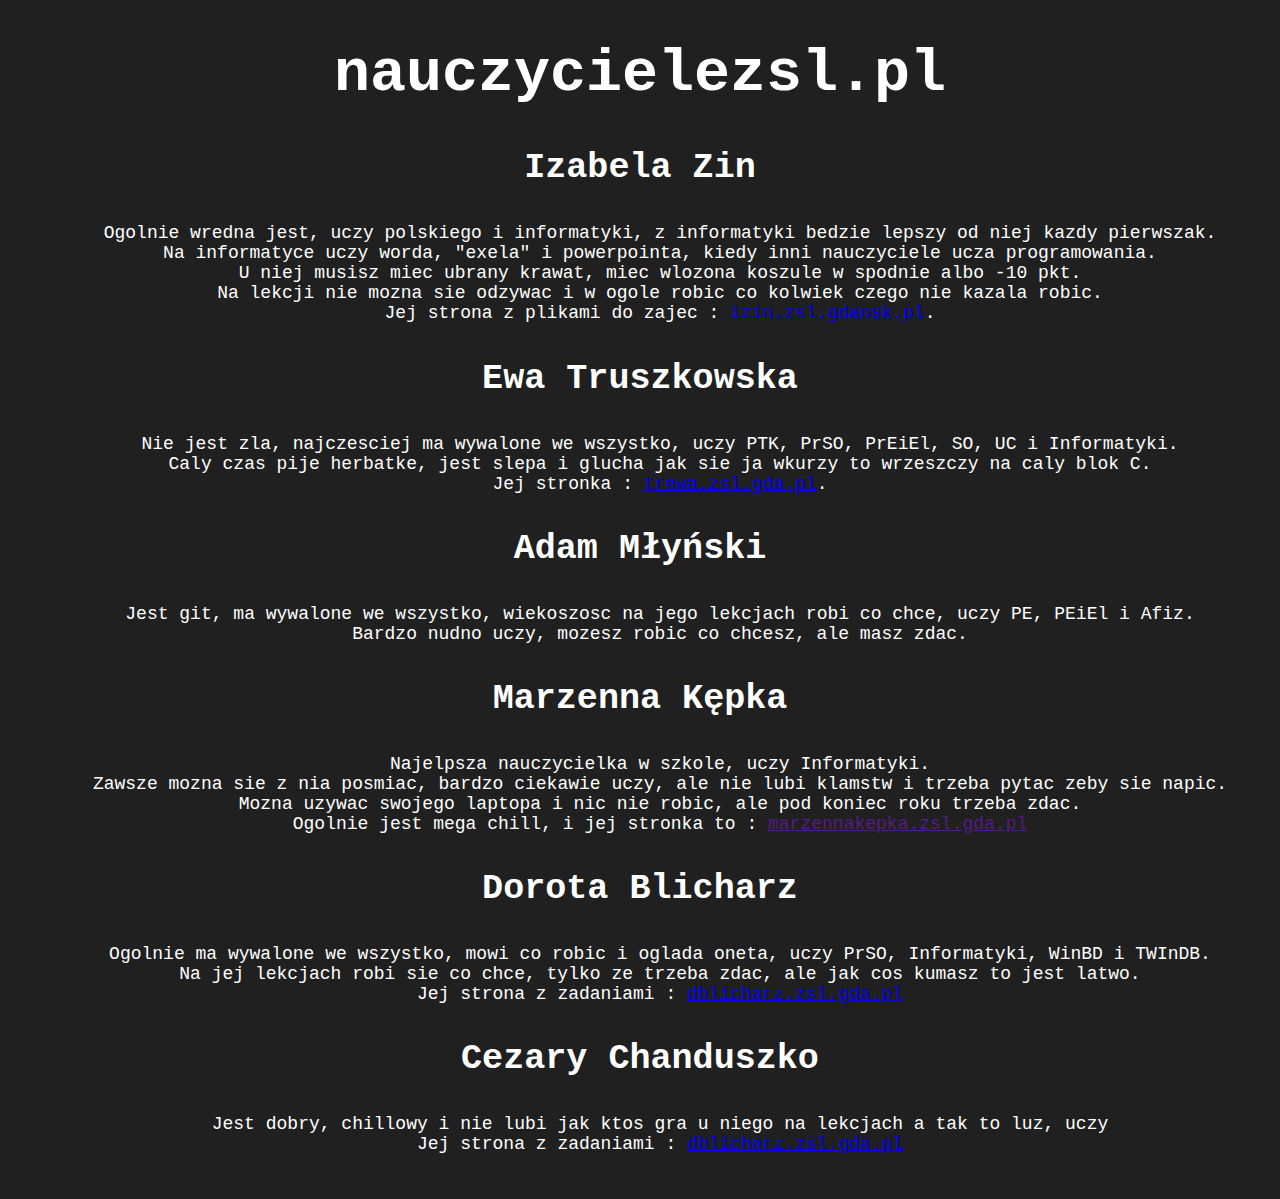
==== index.html @ bbf158c0 "Add files via upload" ====
<!DOCTYPE html>
<html lang="en">
<head>
    <meta charset="UTF-8">
    <meta name="viewport" content="width=device-width, initial-scale=1.0">
    <title>Info o nauczycielach ZSL Gdansk</title>
    <link rel="icon" href="images\logo.svg" type="image/icon type">
    <link rel="stylesheet" href="style.css">
    <h1>nauczycielezsl.pl</h1>
</head>
<body>
    <h3 style="text-align: center;">Izabela Zin</h3>
    <ul style="font-size: large; list-style: none;">
        <li>Ogolnie wredna jest, uczy polskiego i informatyki, z informatyki bedzie lepszy od niej kazdy pierwszak.</li>
        <li>Na informatyce uczy worda, "exela" i powerpointa, kiedy inni nauczyciele ucza programowania.</li>
        <li>U niej musisz miec ubrany krawat, miec wlozona koszule w spodnie albo -10 pkt.</li>
        <li>Na lekcji nie mozna sie odzywac i w ogole robic co kolwiek czego nie kazala robic.</li>
        <li>Jej strona z plikami do zajec : <a href="http://izin.zsl.gda.pl" target="_blank">izin.zsl.gdansk.pl</a>.</li>
    </ul>
    <h3 style="text-align: center;">Ewa Truszkowska</h3>
    <ul style="font-size: large; list-style: none;">
        <li>Nie jest zla, najczesciej ma wywalone we wszystko, uczy PTK, PrSO, PrEiEl, SO, UC i Informatyki.</li>
        <li>Caly czas pije herbatke, jest slepa i glucha jak sie ja wkurzy to wrzeszczy na caly blok C.</li>
        <li>Jej stronka : <a href="http://trewa.zsl.gda.pl" target="_blank">trewa.zsl.gda.pl</a>.</li>
    </ul>
    <h3 style="text-align: center;">Adam Młyński</h3>
    <ul style="font-size: large; list-style: none;">
        <li>Jest git, ma wywalone we wszystko, wiekoszosc na jego lekcjach robi co chce, uczy PE, PEiEl i Afiz.</li>
        <li>Bardzo nudno uczy, mozesz robic co chcesz, ale masz zdac.</li>
    </ul>
    <h3 style="text-align: center;">Marzenna Kępka</h3>
    <ul style="font-size: large; list-style: none;">
        <li>Najelpsza nauczycielka w szkole, uczy Informatyki.</li>
        <li>Zawsze mozna sie z nia posmiac, bardzo ciekawie uczy, ale nie lubi klamstw i trzeba pytac zeby sie napic.</li>
        <li>Mozna uzywac swojego laptopa i nic nie robic, ale pod koniec roku trzeba zdac.</li>
        <li>Ogolnie jest mega chill, i jej stronka to : <a href="" target="_blank">marzennakepka.zsl.gda.pl</a></li>
    </ul>
    <h3 style="text-align: center;">Dorota Blicharz</h3>
    <ul style="font-size: large; list-style: none;">
        <li>Ogolnie ma wywalone we wszystko, mowi co robic i oglada oneta, uczy PrSO, Informatyki, WinBD i TWInDB.</li>
        <li>Na jej lekcjach robi sie co chce, tylko ze trzeba zdac, ale jak cos kumasz to jest latwo.</li>
        <li>Jej strona z zadaniami : <a href="http://dblicharz.zsl.gda.pl" target="_blank">dblicharz.zsl.gda.pl</a></li>
    </ul>
    <h3 style="text-align: center;">Cezary Chanduszko</h3>
    <ul style="font-size: large; list-style: none;">
        <li>Jest dobry, chillowy i nie lubi jak ktos gra u niego na lekcjach a tak to luz, uczy </li>
        <li>Jej strona z zadaniami : <a href="http://dblicharz.zsl.gda.pl" target="_blank">dblicharz.zsl.gda.pl</a></li>
    </ul>
</body>
</html>
---- style.css ----
head {
    margin: auto;
    text-align: center;
}
body {
    background-color: #202020;
    color: white;
    font-size: 30px;
    margin: auto;
    text-align: center;
    font-family: 'Poppins', 'Poppins', monospace;
    
}
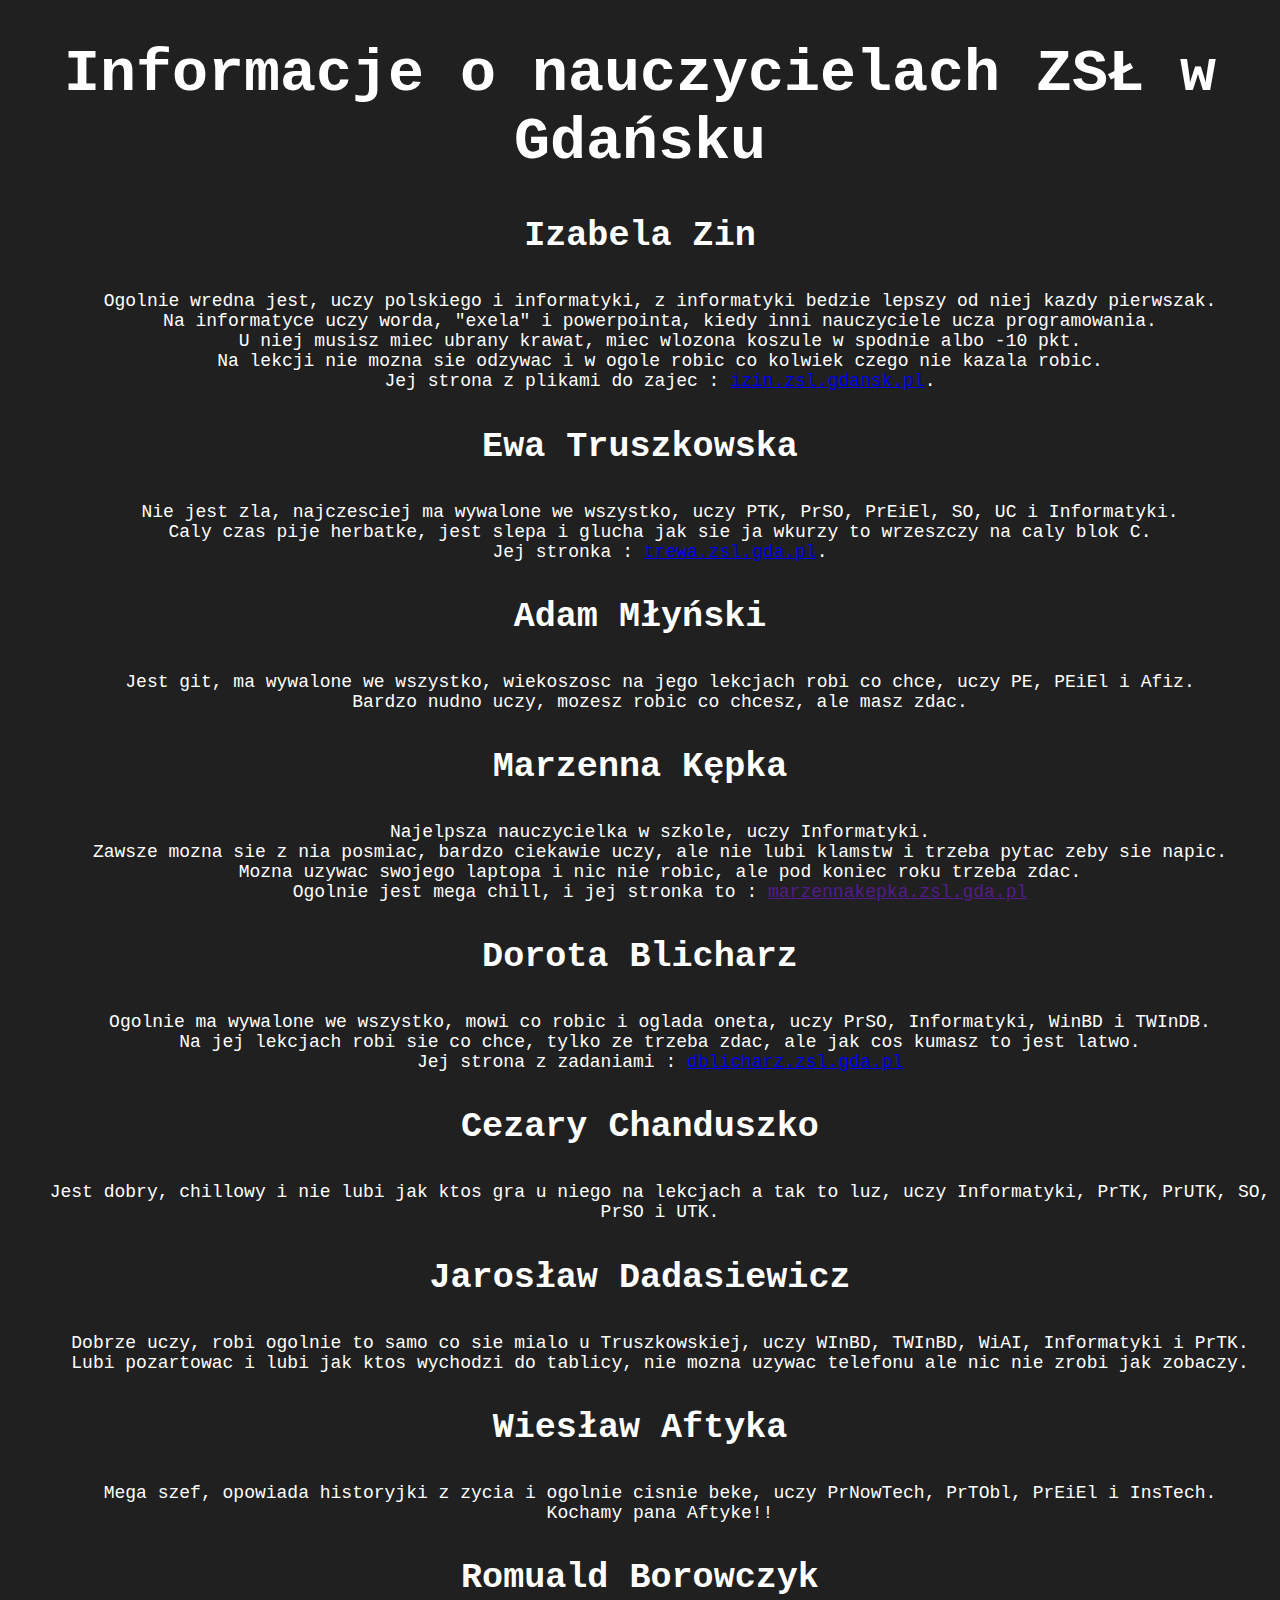
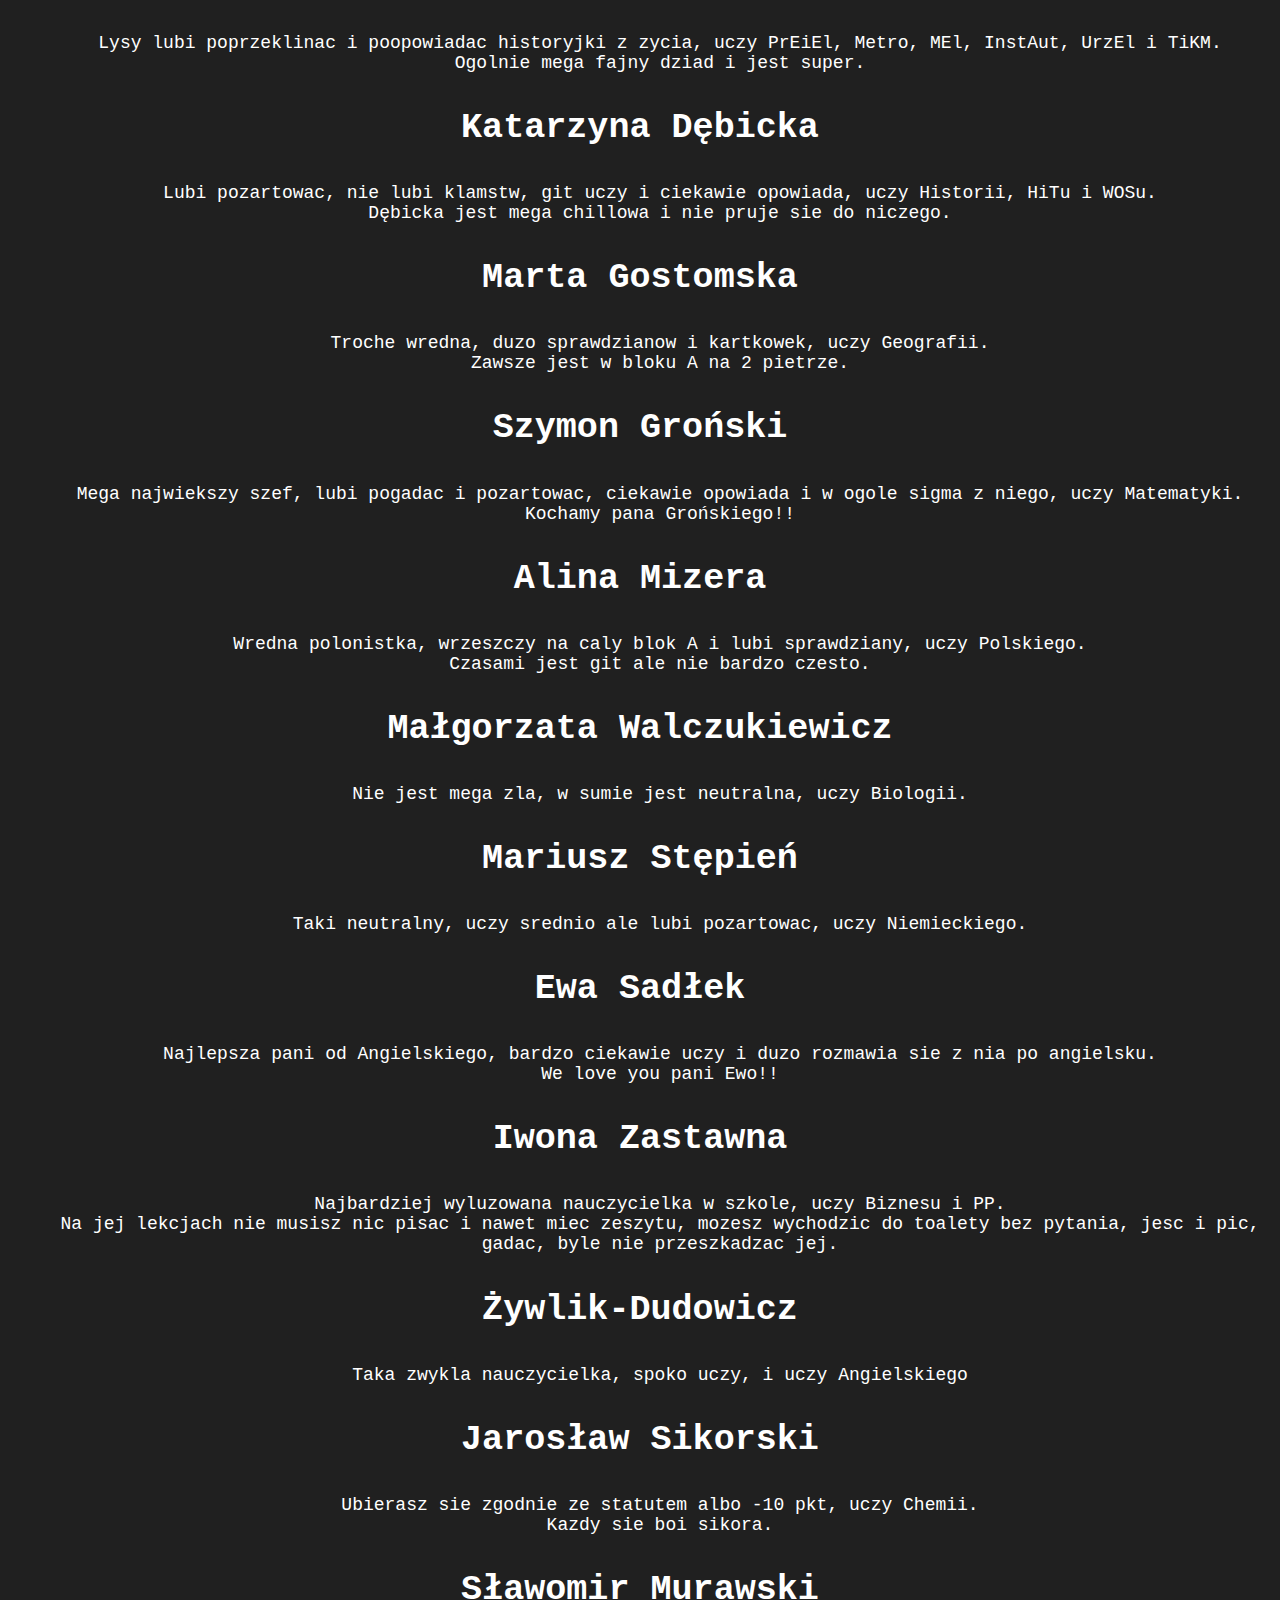
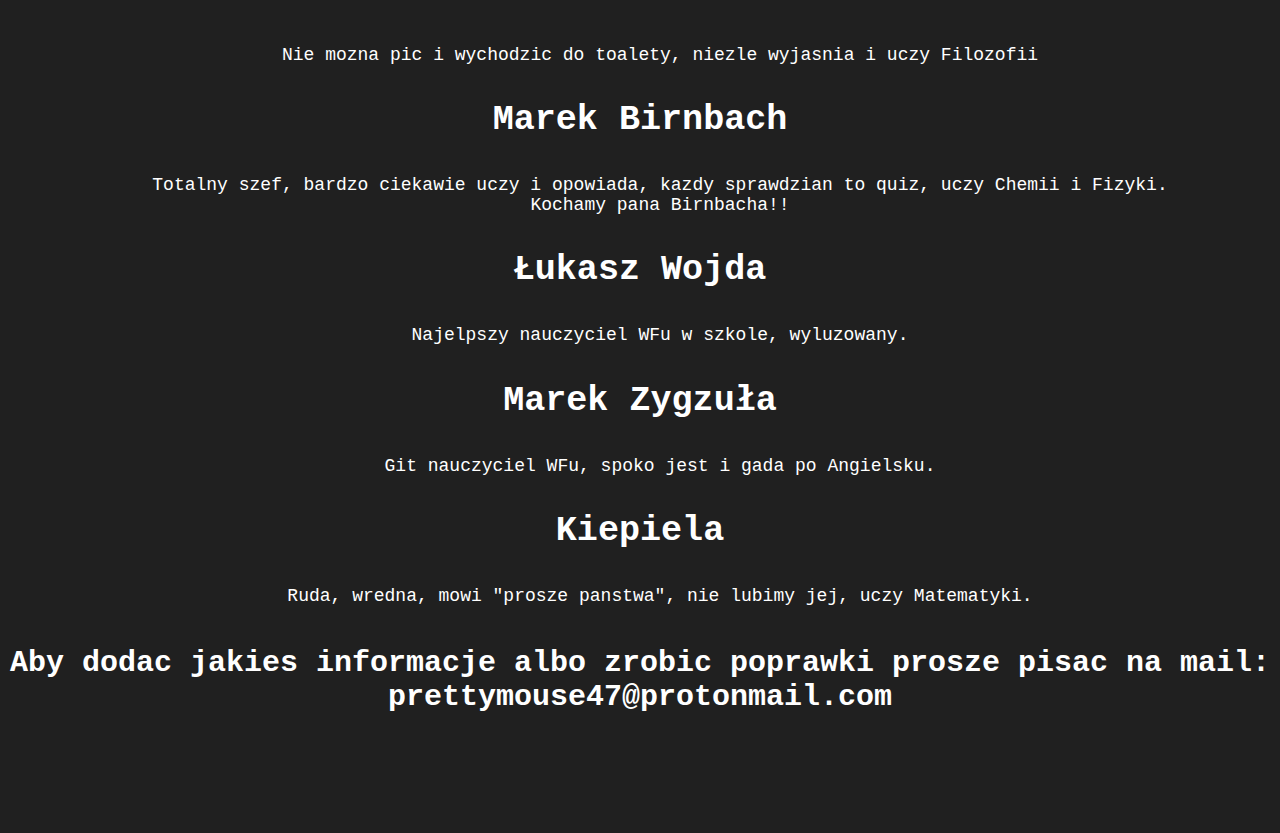
==== commit 199b838b: "added teachers" ====
--- a/index.html
+++ b/index.html
@@ -6,7 +6,7 @@
     <title>Info o nauczycielach ZSL Gdansk</title>
     <link rel="icon" href="images\logo.svg" type="image/icon type">
     <link rel="stylesheet" href="style.css">
-    <h1>nauczycielezsl.pl</h1>
+    <h1>Informacje o nauczycielach ZSŁ w Gdańsku</h1>
 </head>
 <body>
     <h3 style="text-align: center;">Izabela Zin</h3>
@@ -43,8 +43,93 @@
     </ul>
     <h3 style="text-align: center;">Cezary Chanduszko</h3>
     <ul style="font-size: large; list-style: none;">
-        <li>Jest dobry, chillowy i nie lubi jak ktos gra u niego na lekcjach a tak to luz, uczy </li>
-        <li>Jej strona z zadaniami : <a href="http://dblicharz.zsl.gda.pl" target="_blank">dblicharz.zsl.gda.pl</a></li>
+        <li>Jest dobry, chillowy i nie lubi jak ktos gra u niego na lekcjach a tak to luz, uczy Informatyki, PrTK, PrUTK, SO, PrSO i UTK.</li>
+    </ul>
+    <h3 style="text-align: center;">Jarosław Dadasiewicz</h3>
+    <ul style="font-size: large; list-style: none;">
+        <li>Dobrze uczy, robi ogolnie to samo co sie mialo u Truszkowskiej, uczy WInBD, TWInBD, WiAI, Informatyki i PrTK.</li>
+        <li>Lubi pozartowac i lubi jak ktos wychodzi do tablicy, nie mozna uzywac telefonu ale nic nie zrobi jak zobaczy.</li>
+    </ul>
+    <h3 style="text-align: center;">Wiesław Aftyka</h3>
+    <ul style="font-size: large; list-style: none;">
+        <li>Mega szef, opowiada historyjki z zycia i ogolnie cisnie beke, uczy PrNowTech, PrTObl, PrEiEl i InsTech.</li>
+        <li>Kochamy pana Aftyke!!</li>
+    </ul>
+    <h3 style="text-align: center;">Romuald Borowczyk</h3>
+    <ul style="font-size: large; list-style: none;">
+        <li>Lysy lubi poprzeklinac i poopowiadac historyjki z zycia, uczy PrEiEl, Metro, MEl, InstAut, UrzEl i TiKM.</li>
+        <li>Ogolnie mega fajny dziad i jest super.</li>
+    </ul>
+    <h3 style="text-align: center;">Katarzyna Dębicka</h3>
+    <ul style="font-size: large; list-style: none;">
+        <li>Lubi pozartowac, nie lubi klamstw, git uczy i ciekawie opowiada, uczy Historii, HiTu i WOSu.</li>
+        <li>Dębicka jest mega chillowa i nie pruje sie do niczego.</li>
+    </ul>
+    <h3 style="text-align: center;">Marta Gostomska</h3>
+    <ul style="font-size: large; list-style: none;">
+        <li>Troche wredna, duzo sprawdzianow i kartkowek, uczy Geografii.</li>
+        <li>Zawsze jest w bloku A na 2 pietrze.</li>
+    </ul>
+    <h3 style="text-align: center;">Szymon Groński</h3>
+    <ul style="font-size: large; list-style: none;">
+        <li>Mega najwiekszy szef, lubi pogadac i pozartowac, ciekawie opowiada i w ogole sigma z niego, uczy Matematyki.</li>
+        <li>Kochamy pana Grońskiego!!</li>
+    </ul>
+    <h3 style="text-align: center;">Alina Mizera</h3>
+    <ul style="font-size: large; list-style: none;">
+        <li>Wredna polonistka, wrzeszczy na caly blok A i lubi sprawdziany, uczy Polskiego.</li>
+        <li>Czasami jest git ale nie bardzo czesto.</li>
+    </ul>
+    <h3 style="text-align: center;">Małgorzata Walczukiewicz</h3>
+    <ul style="font-size: large; list-style: none;">
+        <li>Nie jest mega zla, w sumie jest neutralna, uczy Biologii.</li>
+    </ul>
+    <h3 style="text-align: center;">Mariusz Stępień</h3>
+    <ul style="font-size: large; list-style: none;">
+        <li>Taki neutralny, uczy srednio ale lubi pozartowac, uczy Niemieckiego.</li>
+    </ul>
+    <h3 style="text-align: center;">Ewa Sadłek</h3>
+    <ul style="font-size: large; list-style: none;">
+        <li>Najlepsza pani od Angielskiego, bardzo ciekawie uczy i duzo rozmawia sie z nia po angielsku.</li>
+        <li>We love you pani Ewo!!</li>
+    </ul>
+    <h3 style="text-align: center;">Iwona Zastawna</h3>
+    <ul style="font-size: large; list-style: none;">
+        <li>Najbardziej wyluzowana nauczycielka w szkole, uczy Biznesu i PP.</li>
+        <li>Na jej lekcjach nie musisz nic pisac i nawet miec zeszytu, mozesz wychodzic do toalety bez pytania, jesc i pic, gadac, byle nie przeszkadzac jej.</li>
+    </ul>
+    <h3 style="text-align: center;">Żywlik-Dudowicz</h3>
+    <ul style="font-size: large; list-style: none;">
+        <li>Taka zwykla nauczycielka, spoko uczy, i uczy Angielskiego</li>
+    </ul>
+    <h3 style="text-align: center;">Jarosław Sikorski</h3>
+    <ul style="font-size: large; list-style: none;">
+        <li>Ubierasz sie zgodnie ze statutem albo -10 pkt, uczy Chemii.</li>
+        <li>Kazdy sie boi sikora.</li>
+    </ul>
+    <h3 style="text-align: center;">Sławomir Murawski</h3>
+    <ul style="font-size: large; list-style: none;">
+        <li>Nie mozna pic i wychodzic do toalety, niezle wyjasnia i uczy Filozofii</li>
+    </ul>
+    <h3 style="text-align: center;">Marek Birnbach</h3>
+    <ul style="font-size: large; list-style: none;">
+        <li>Totalny szef, bardzo ciekawie uczy i opowiada, kazdy sprawdzian to quiz, uczy Chemii i Fizyki.</li>
+        <li>Kochamy pana Birnbacha!!</li>
+    </ul>
+    <h3 style="text-align: center;">Łukasz Wojda</h3>
+    <ul style="font-size: large; list-style: none;">
+        <li>Najelpszy nauczyciel WFu w szkole, wyluzowany.</li>
+    </ul>
+    <h3 style="text-align: center;">Marek Zygzuła</h3>
+    <ul style="font-size: large; list-style: none;">
+        <li>Git nauczyciel WFu, spoko jest i gada po Angielsku.</li>
+    </ul>
+    <h3 style="text-align: center;">Kiepiela</h3>
+    <ul style="font-size: large; list-style: none;">
+        <li>Ruda, wredna, mowi "prosze panstwa", nie lubimy jej, uczy Matematyki.</li>
     </ul>
 </body>
+<footer style="text-align: center; font-weight: bold;">
+    <h4>Aby dodac jakies informacje albo zrobic poprawki prosze pisac na mail: prettymouse47@protonmail.com</h4>
+</footer>
 </html>--- a/style.css
+++ b/style.css
@@ -1,7 +1,3 @@
-head {
-    margin: auto;
-    text-align: center;
-}
 body {
     background-color: #202020;
     color: white;
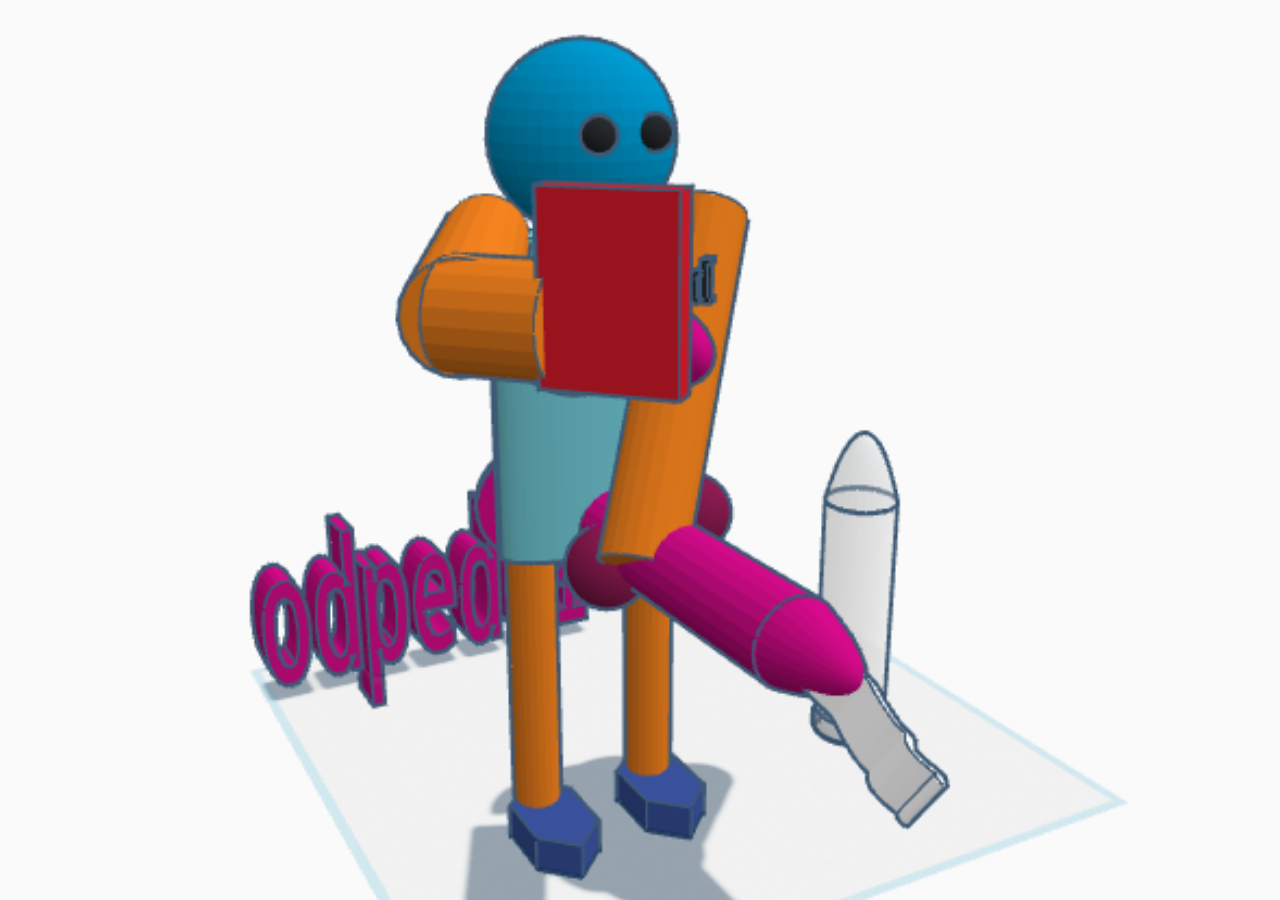
==== commit 73ab9aee: "done" ====
--- a/index.html
+++ b/index.html
@@ -1,135 +1,26 @@
-<!DOCTYPE html>
-<html lang="en">
-<head>
-    <meta charset="UTF-8">
-    <meta name="viewport" content="width=device-width, initial-scale=1.0">
-    <title>Info o nauczycielach ZSL Gdansk</title>
-    <link rel="icon" href="images\logo.svg" type="image/icon type">
-    <link rel="stylesheet" href="style.css">
-    <h1>Informacje o nauczycielach ZSŁ w Gdańsku</h1>
-</head>
-<body>
-    <h3 style="text-align: center;">Izabela Zin</h3>
-    <ul style="font-size: large; list-style: none;">
-        <li>Ogolnie wredna jest, uczy polskiego i informatyki, z informatyki bedzie lepszy od niej kazdy pierwszak.</li>
-        <li>Na informatyce uczy worda, "exela" i powerpointa, kiedy inni nauczyciele ucza programowania.</li>
-        <li>U niej musisz miec ubrany krawat, miec wlozona koszule w spodnie albo -10 pkt.</li>
-        <li>Na lekcji nie mozna sie odzywac i w ogole robic co kolwiek czego nie kazala robic.</li>
-        <li>Jej strona z plikami do zajec : <a href="http://izin.zsl.gda.pl" target="_blank">izin.zsl.gdansk.pl</a>.</li>
-    </ul>
-    <h3 style="text-align: center;">Ewa Truszkowska</h3>
-    <ul style="font-size: large; list-style: none;">
-        <li>Nie jest zla, najczesciej ma wywalone we wszystko, uczy PTK, PrSO, PrEiEl, SO, UC i Informatyki.</li>
-        <li>Caly czas pije herbatke, jest slepa i glucha jak sie ja wkurzy to wrzeszczy na caly blok C.</li>
-        <li>Jej stronka : <a href="http://trewa.zsl.gda.pl" target="_blank">trewa.zsl.gda.pl</a>.</li>
-    </ul>
-    <h3 style="text-align: center;">Adam Młyński</h3>
-    <ul style="font-size: large; list-style: none;">
-        <li>Jest git, ma wywalone we wszystko, wiekoszosc na jego lekcjach robi co chce, uczy PE, PEiEl i Afiz.</li>
-        <li>Bardzo nudno uczy, mozesz robic co chcesz, ale masz zdac.</li>
-    </ul>
-    <h3 style="text-align: center;">Marzenna Kępka</h3>
-    <ul style="font-size: large; list-style: none;">
-        <li>Najelpsza nauczycielka w szkole, uczy Informatyki.</li>
-        <li>Zawsze mozna sie z nia posmiac, bardzo ciekawie uczy, ale nie lubi klamstw i trzeba pytac zeby sie napic.</li>
-        <li>Mozna uzywac swojego laptopa i nic nie robic, ale pod koniec roku trzeba zdac.</li>
-        <li>Ogolnie jest mega chill, i jej stronka to : <a href="" target="_blank">marzennakepka.zsl.gda.pl</a></li>
-    </ul>
-    <h3 style="text-align: center;">Dorota Blicharz</h3>
-    <ul style="font-size: large; list-style: none;">
-        <li>Ogolnie ma wywalone we wszystko, mowi co robic i oglada oneta, uczy PrSO, Informatyki, WinBD i TWInDB.</li>
-        <li>Na jej lekcjach robi sie co chce, tylko ze trzeba zdac, ale jak cos kumasz to jest latwo.</li>
-        <li>Jej strona z zadaniami : <a href="http://dblicharz.zsl.gda.pl" target="_blank">dblicharz.zsl.gda.pl</a></li>
-    </ul>
-    <h3 style="text-align: center;">Cezary Chanduszko</h3>
-    <ul style="font-size: large; list-style: none;">
-        <li>Jest dobry, chillowy i nie lubi jak ktos gra u niego na lekcjach a tak to luz, uczy Informatyki, PrTK, PrUTK, SO, PrSO i UTK.</li>
-    </ul>
-    <h3 style="text-align: center;">Jarosław Dadasiewicz</h3>
-    <ul style="font-size: large; list-style: none;">
-        <li>Dobrze uczy, robi ogolnie to samo co sie mialo u Truszkowskiej, uczy WInBD, TWInBD, WiAI, Informatyki i PrTK.</li>
-        <li>Lubi pozartowac i lubi jak ktos wychodzi do tablicy, nie mozna uzywac telefonu ale nic nie zrobi jak zobaczy.</li>
-    </ul>
-    <h3 style="text-align: center;">Wiesław Aftyka</h3>
-    <ul style="font-size: large; list-style: none;">
-        <li>Mega szef, opowiada historyjki z zycia i ogolnie cisnie beke, uczy PrNowTech, PrTObl, PrEiEl i InsTech.</li>
-        <li>Kochamy pana Aftyke!!</li>
-    </ul>
-    <h3 style="text-align: center;">Romuald Borowczyk</h3>
-    <ul style="font-size: large; list-style: none;">
-        <li>Lysy lubi poprzeklinac i poopowiadac historyjki z zycia, uczy PrEiEl, Metro, MEl, InstAut, UrzEl i TiKM.</li>
-        <li>Ogolnie mega fajny dziad i jest super.</li>
-    </ul>
-    <h3 style="text-align: center;">Katarzyna Dębicka</h3>
-    <ul style="font-size: large; list-style: none;">
-        <li>Lubi pozartowac, nie lubi klamstw, git uczy i ciekawie opowiada, uczy Historii, HiTu i WOSu.</li>
-        <li>Dębicka jest mega chillowa i nie pruje sie do niczego.</li>
-    </ul>
-    <h3 style="text-align: center;">Marta Gostomska</h3>
-    <ul style="font-size: large; list-style: none;">
-        <li>Troche wredna, duzo sprawdzianow i kartkowek, uczy Geografii.</li>
-        <li>Zawsze jest w bloku A na 2 pietrze.</li>
-    </ul>
-    <h3 style="text-align: center;">Szymon Groński</h3>
-    <ul style="font-size: large; list-style: none;">
-        <li>Mega najwiekszy szef, lubi pogadac i pozartowac, ciekawie opowiada i w ogole sigma z niego, uczy Matematyki.</li>
-        <li>Kochamy pana Grońskiego!!</li>
-    </ul>
-    <h3 style="text-align: center;">Alina Mizera</h3>
-    <ul style="font-size: large; list-style: none;">
-        <li>Wredna polonistka, wrzeszczy na caly blok A i lubi sprawdziany, uczy Polskiego.</li>
-        <li>Czasami jest git ale nie bardzo czesto.</li>
-    </ul>
-    <h3 style="text-align: center;">Małgorzata Walczukiewicz</h3>
-    <ul style="font-size: large; list-style: none;">
-        <li>Nie jest mega zla, w sumie jest neutralna, uczy Biologii.</li>
-    </ul>
-    <h3 style="text-align: center;">Mariusz Stępień</h3>
-    <ul style="font-size: large; list-style: none;">
-        <li>Taki neutralny, uczy srednio ale lubi pozartowac, uczy Niemieckiego.</li>
-    </ul>
-    <h3 style="text-align: center;">Ewa Sadłek</h3>
-    <ul style="font-size: large; list-style: none;">
-        <li>Najlepsza pani od Angielskiego, bardzo ciekawie uczy i duzo rozmawia sie z nia po angielsku.</li>
-        <li>We love you pani Ewo!!</li>
-    </ul>
-    <h3 style="text-align: center;">Iwona Zastawna</h3>
-    <ul style="font-size: large; list-style: none;">
-        <li>Najbardziej wyluzowana nauczycielka w szkole, uczy Biznesu i PP.</li>
-        <li>Na jej lekcjach nie musisz nic pisac i nawet miec zeszytu, mozesz wychodzic do toalety bez pytania, jesc i pic, gadac, byle nie przeszkadzac jej.</li>
-    </ul>
-    <h3 style="text-align: center;">Żywlik-Dudowicz</h3>
-    <ul style="font-size: large; list-style: none;">
-        <li>Taka zwykla nauczycielka, spoko uczy, i uczy Angielskiego</li>
-    </ul>
-    <h3 style="text-align: center;">Jarosław Sikorski</h3>
-    <ul style="font-size: large; list-style: none;">
-        <li>Ubierasz sie zgodnie ze statutem albo -10 pkt, uczy Chemii.</li>
-        <li>Kazdy sie boi sikora.</li>
-    </ul>
-    <h3 style="text-align: center;">Sławomir Murawski</h3>
-    <ul style="font-size: large; list-style: none;">
-        <li>Nie mozna pic i wychodzic do toalety, niezle wyjasnia i uczy Filozofii</li>
-    </ul>
-    <h3 style="text-align: center;">Marek Birnbach</h3>
-    <ul style="font-size: large; list-style: none;">
-        <li>Totalny szef, bardzo ciekawie uczy i opowiada, kazdy sprawdzian to quiz, uczy Chemii i Fizyki.</li>
-        <li>Kochamy pana Birnbacha!!</li>
-    </ul>
-    <h3 style="text-align: center;">Łukasz Wojda</h3>
-    <ul style="font-size: large; list-style: none;">
-        <li>Najelpszy nauczyciel WFu w szkole, wyluzowany.</li>
-    </ul>
-    <h3 style="text-align: center;">Marek Zygzuła</h3>
-    <ul style="font-size: large; list-style: none;">
-        <li>Git nauczyciel WFu, spoko jest i gada po Angielsku.</li>
-    </ul>
-    <h3 style="text-align: center;">Kiepiela</h3>
-    <ul style="font-size: large; list-style: none;">
-        <li>Ruda, wredna, mowi "prosze panstwa", nie lubimy jej, uczy Matematyki.</li>
-    </ul>
-</body>
-<footer style="text-align: center; font-weight: bold;">
-    <h4>Aby dodac jakies informacje albo zrobic poprawki prosze pisac na mail: prettymouse47@protonmail.com</h4>
-</footer>
+<!DOCTYPE html>
+<html lang="en">
+<head>
+    <meta charset="UTF-8">
+    <meta name="viewport" content="width=device-width, initial-scale=1.0">
+    <title>kocham cyce</title>
+    <style>
+        html, body {
+            margin: 0;
+            padding: 0;
+            height: 100%;
+            overflow: hidden;
+        }
+        .full-page-image {
+            background-image: url('image.png');
+            background-size: cover;
+            background-position: center;
+            width: 100%;
+            height: 100%;
+        }
+    </style>
+</head>
+<body>
+    <div class="full-page-image"></div>
+</body>
 </html>